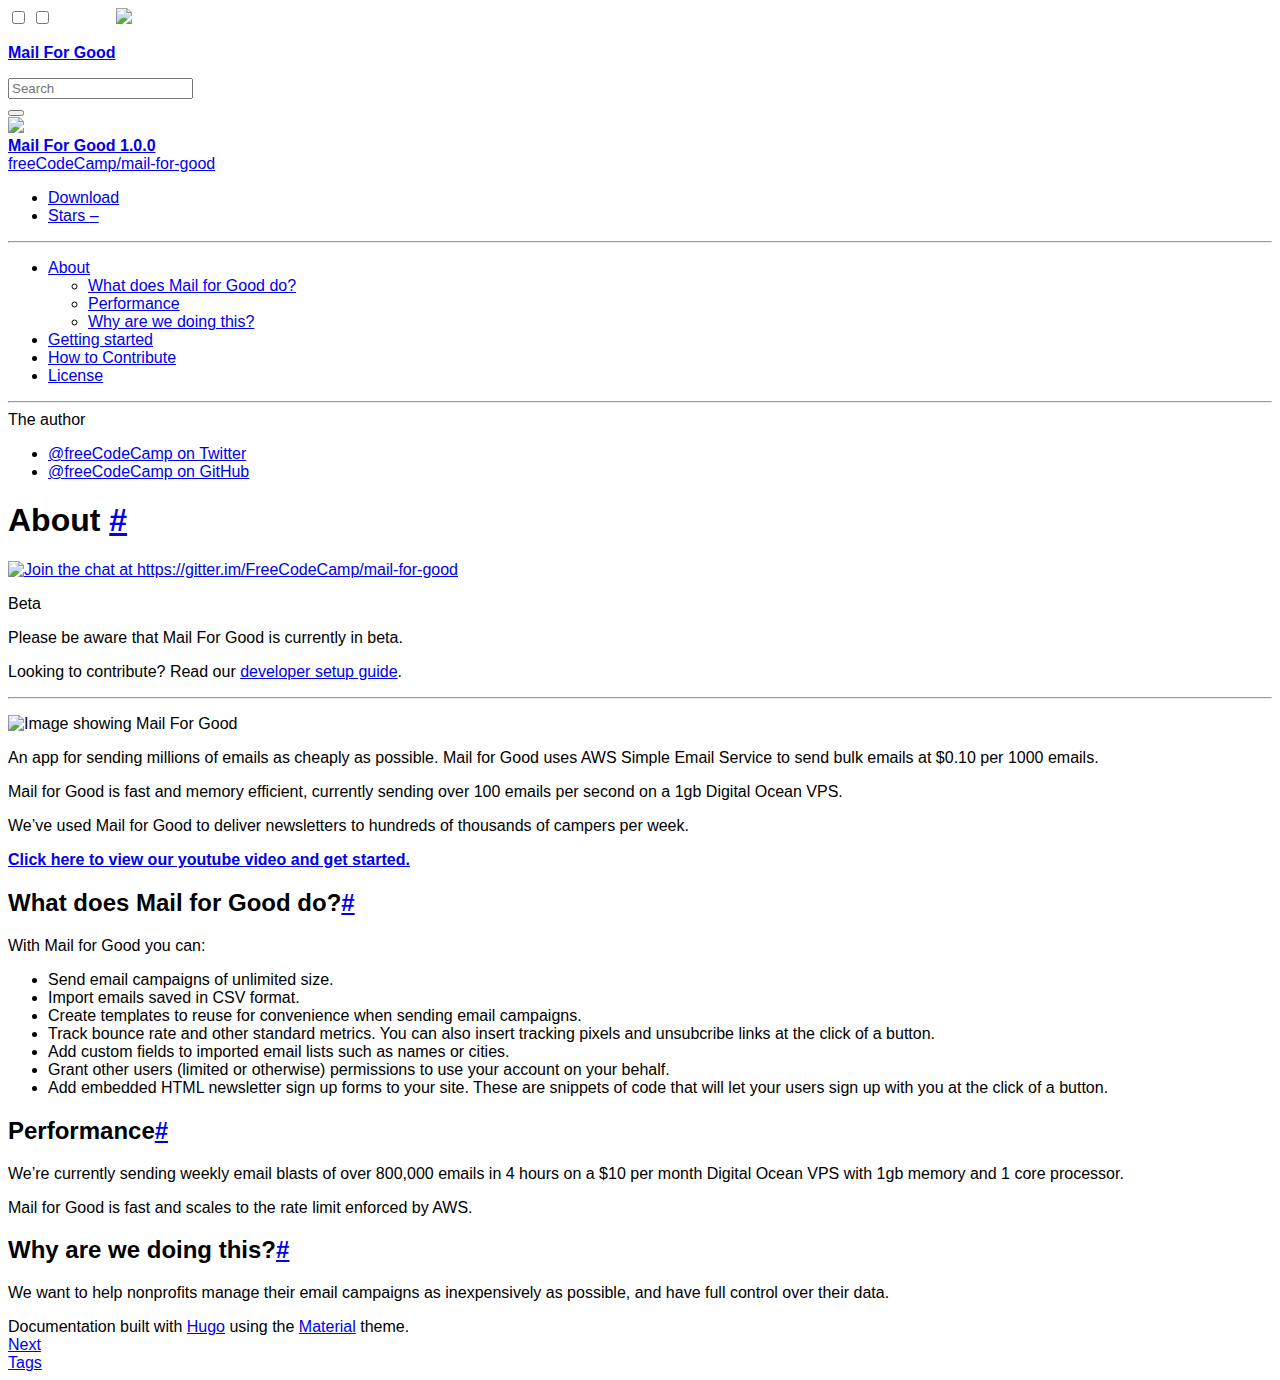
==== public/index.html @ d6765142 "initial commit" ====
<!DOCTYPE html>
  
  
  
  
   <html class="no-js"> 

  <head lang="en-us">
    <meta charset="utf-8">
    <meta name="viewport" content="width=device-width,user-scalable=no,initial-scale=1,maximum-scale=1">
    <meta http-equiv="X-UA-Compatible" content="IE=10" />
    <title>Mail For Good</title>
    <meta name="generator" content="Hugo 0.29" />

    
    <meta name="description" content="An open source app for sending millions of emails as cheaply as possible.">
    
    <link rel="canonical" href="https://mail-for-good.github.io/">
    
    <meta name="author" content="Free Code Camp">
    

    <meta property="og:url" content="https://mail-for-good.github.io/">
    <meta property="og:title" content="Mail For Good">
    <meta property="og:image" content="https://mail-for-good.github.io/logo.png">
    <meta name="apple-mobile-web-app-title" content="Mail For Good">
    <meta name="apple-mobile-web-app-capable" content="yes">
    <meta name="apple-mobile-web-app-status-bar-style" content="black-translucent">

    <link rel="shortcut icon" type="image/x-icon" href="https://mail-for-good.github.io/logo.png">
    <link rel="icon" type="image/x-icon" href="https://mail-for-good.github.io/logo.png">

    <style>
      @font-face {
        font-family: 'Icon';
        src: url('https://mail-for-good.github.io/fonts/icon.eot');
        src: url('https://mail-for-good.github.io/fonts/icon.eot')
               format('embedded-opentype'),
             url('https://mail-for-good.github.io/fonts/icon.woff')
               format('woff'),
             url('https://mail-for-good.github.io/fonts/icon.ttf')
               format('truetype'),
             url('https://mail-for-good.github.io/fonts/icon.svg')
               format('svg');
        font-weight: normal;
        font-style: normal;
      }
    </style>

    <link rel="stylesheet" href="https://mail-for-good.github.io/stylesheets/application.css">
    <link rel="stylesheet" href="https://mail-for-good.github.io/stylesheets/temporary.css">
    <link rel="stylesheet" href="https://mail-for-good.github.io/stylesheets/palettes.css">
    <link rel="stylesheet" href="https://mail-for-good.github.io/stylesheets/highlight/highlight.css">

    
    
    
    <link rel="stylesheet" href="//fonts.googleapis.com/css?family=%27Lato%27%2c%20sans-serif:400,700|Ubuntu&#43;Mono">
    <style>
      body, input {
        font-family: '\27Lato\27, sans-serif', Helvetica, Arial, sans-serif;
      }
      pre, code {
        font-family: 'Ubuntu Mono', 'Courier New', 'Courier', monospace;
      }
    </style>

    
    <script src="https://mail-for-good.github.io/javascripts/modernizr.js"></script>

    
    <link href="https://mail-for-good.github.io/index.xml" rel="alternate" type="application/rss+xml" title="Mail For Good" />
    <link href="https://mail-for-good.github.io/index.xml" rel="feed" type="application/rss+xml" title="Mail For Good" />
    

  </head>
  <body class="palette-primary-green palette-accent-yellow">



	
	


<div class="backdrop">
	<div class="backdrop-paper"></div>
</div>

<input class="toggle" type="checkbox" id="toggle-drawer">
<input class="toggle" type="checkbox" id="toggle-search">
<label class="toggle-button overlay" for="toggle-drawer"></label>

<header class="header">
	<nav aria-label="Header">
  <div class="bar default">
    <div class="button button-menu" role="button" aria-label="Menu">
      <label class="toggle-button icon icon-menu" for="toggle-drawer">
        <span></span>
      </label>
    </div>
    <div class="stretch">
      <div class="title" style="display: flex; align-items: flex-start;">
        <p style="font-weight: bold;"><a href="https://mail-for-good.github.io/">Mail For Good</a></p> <img src="https://mail-for-good.github.io/logo.png" style="max-height: 5rem; margin-top: -1.25rem;" />
      </div>
    </div>

    
    <div class="button button-twitter" role="button" aria-label="Twitter">
       <a href="https://twitter.com/freeCodeCamp" title="@freeCodeCamp on Twitter" target="_blank" class="toggle-button icon icon-twitter"></a>
    </div>
    

    
    <div class="button button-github" role="button" aria-label="GitHub">
      <a href="https://github.com/freeCodeCamp" title="@freeCodeCamp on GitHub" target="_blank" class="toggle-button icon icon-github"></a>
    </div>
    
    
        
  </div>
  <div class="bar search">
    <div class="button button-close" role="button" aria-label="Close">
      <label class="toggle-button icon icon-back" for="toggle-search"></label>
    </div>
    <div class="stretch">
      <div class="field">
        <input class="query" type="text" placeholder="Search" autocapitalize="off" autocorrect="off" autocomplete="off" spellcheck>
      </div>
    </div>
    <div class="button button-reset" role="button" aria-label="Search">
      <button class="toggle-button icon icon-close" id="reset-search"></button>
    </div>
  </div>
</nav>
</header>

<main class="main">
	<div class="drawer">
		<nav aria-label="Navigation">
  <a href="https://github.com/freeCodeCamp/mail-for-good" class="project">
    <div class="banner">
      
        <div class="logo">
          <img src="https://mail-for-good.github.io/logo.png">
        </div>
      
      <div class="name">
        <strong>Mail For Good <span class="version">1.0.0</span></strong>
        
          <br>
          freeCodeCamp/mail-for-good
        
      </div>
    </div>
  </a>

  <div class="scrollable">
    <div class="wrapper">
      
        <ul class="repo">
          <li class="repo-download">
            <a href="https://github.com/freeCodeCamp/mail-for-good/archive/master.zip" target="_blank" title="Download" data-action="download">
              <i class="icon icon-download"></i> Download
            </a>
          </li>
          <li class="repo-stars">
            <a href="https://github.com/freeCodeCamp/mail-for-good/stargazers" target="_blank" title="Stargazers" data-action="star">
              <i class="icon icon-star"></i> Stars
              <span class="count">&ndash;</span>
            </a>
          </li>
        </ul>
        <hr>
      

      <div class="toc">
        
        <ul>
          




<li>
  
    



<a class="current" title="About" href="https://mail-for-good.github.io/">
	
	About
</a>


<ul id="scrollspy">
</ul>


  
</li>



<li>
  
    



<a  title="Getting started" href="https://mail-for-good.github.io/getting-started/">
	
	Getting started
</a>



  
</li>



<li>
  
    



<a  title="How to Contribute" href="https://mail-for-good.github.io/how-to-contribute/">
	
	How to Contribute
</a>



  
</li>



<li>
  
    



<a  title="License" href="https://mail-for-good.github.io/license/">
	
	License
</a>



  
</li>


        </ul>
        

        
        <hr>
        <span class="section">The author</span>
        
        <ul>
          
          <li>
            <a href="https://twitter.com/freeCodeCamp" target="_blank" title="@freeCodeCamp on Twitter">
              @freeCodeCamp on Twitter
            </a>
          </li>
          

          
          <li>
            <a href="https://github.com/freeCodeCamp" target="_blank" title="@freeCodeCamp on GitHub">
              @freeCodeCamp on GitHub
            </a>
          </li>
          

          
        </ul>
        
      </div>
    </div>
  </div>
</nav>

	</div>

	<article class="article">
		<div class="wrapper">
			
				<h1>About </h1>

				

<p><a href="https://gitter.im/FreeCodeCamp/mail-for-good?utm_source=badge&amp;utm_medium=badge&amp;utm_campaign=pr-badge&amp;utm_content=badge"><img src="https://badges.gitter.im/FreeCodeCamp/mail-for-good.svg" alt="Join the chat at https://gitter.im/FreeCodeCamp/mail-for-good" /></a></p>

<div class="admonition note">
<p class="admonition-title">Beta</p>
<p>Please be aware that Mail For Good is currently in beta.</p>
</div>

<p>Looking to contribute? Read our <a href="https://mail-for-good.github.io/how-to-contribute">developer setup guide</a>.</p>

<hr />

<p><img src="https://mail-for-good.github.io/hero.png" alt="Image showing Mail For Good" /></p>

<p>An app for sending millions of emails as cheaply as possible. Mail for Good uses AWS Simple Email Service to send bulk emails at $0.10 per 1000 emails.</p>

<p>Mail for Good is fast and memory efficient, currently sending over 100 emails per second on a 1gb Digital Ocean VPS.</p>

<p>We&rsquo;ve used Mail for Good to deliver newsletters to hundreds of thousands of campers per week.</p>

<p><a href="https://www.youtube.com/watch?v=_7U03GVD4a8"><strong>Click here to view our youtube video and get started.</strong></a></p>

<h2 id="what-does-mail-for-good-do">What does Mail for Good do?</h2>

<p>With Mail for Good you can:</p>

<ul>
<li>Send email campaigns of unlimited size.</li>
<li>Import emails saved in CSV format.</li>
<li>Create templates to reuse for convenience when sending email campaigns.</li>
<li>Track bounce rate and other standard metrics. You can also insert tracking pixels and unsubcribe links at the click of a button.</li>
<li>Add custom fields to imported email lists such as names or cities.</li>
<li>Grant other users (limited or otherwise) permissions to use your account on your behalf.</li>
<li>Add embedded HTML newsletter sign up forms to your site. These are snippets of code that will let your users sign up with you at the click of a button.</li>
</ul>

<h2 id="performance">Performance</h2>

<p>We&rsquo;re currently sending weekly email blasts of over 800,000 emails in 4 hours on a $10 per month Digital Ocean VPS with 1gb memory and 1 core processor.</p>

<p>Mail for Good is fast and scales to the rate limit enforced by AWS.</p>

<h2 id="why-are-we-doing-this">Why are we doing this?</h2>

<p>We want to help nonprofits manage their email campaigns as inexpensively as possible, and have full control over their data.</p>

			

			<aside class="copyright" role="note">
				
				Documentation built with
				<a href="https://www.gohugo.io" target="_blank">Hugo</a>
				using the
				<a href="http://github.com/digitalcraftsman/hugo-material-docs" target="_blank">Material</a> theme.
			</aside>

			<footer class="footer">
				



<nav class="pagination" aria-label="Footer">
  <div class="previous">
  </div>

  
  
  <div class="next">
      <a href="https://mail-for-good.github.io/tags/" title="Tags">
        <span class="direction">
          Next
        </span>
        <div class="page">
          <div class="stretch">
            <div class="title">
              Tags
            </div>
          </div>
          <div class="button button-next" role="button" aria-label="Next">
            <i class="icon icon-forward"></i>
          </div>
        </div>
      </a>
  </div>
</nav>



			</footer>
		</div>
	</article>

	<div class="results" role="status" aria-live="polite">
		<div class="scrollable">
			<div class="wrapper">
				<div class="meta"></div>
				<div class="list"></div>
			</div>
		</div>
	</div>
</main>

    <script>
    
      var base_url = 'https:\/\/mail-for-good.github.io';
      var repo_id  = 'freeCodeCamp\/mail-for-good';
    
    </script>

    <script src="https://mail-for-good.github.io/javascripts/application.js"></script>
    

    <script>
      /* Add headers to scrollspy */
      var headers   = document.getElementsByTagName("h2");
      var scrollspy = document.getElementById('scrollspy');

      if(scrollspy) {
        if(headers.length > 0) {
          for(var i = 0; i < headers.length; i++) {
            var li = document.createElement("li");
            li.setAttribute("class", "anchor");

            var a  = document.createElement("a");
            a.setAttribute("href", "#" + headers[i].id);
            a.setAttribute("title", headers[i].innerHTML);
            a.innerHTML = headers[i].innerHTML;

            li.appendChild(a)
            scrollspy.appendChild(li);
          }
        } else {
          scrollspy.parentElement.removeChild(scrollspy)
        }


        /* Add permanent link next to the headers */
        var headers = document.querySelectorAll("h1, h2, h3, h4, h5, h6");

        for(var i = 0; i < headers.length; i++) {
            var a = document.createElement("a");
            a.setAttribute("class", "headerlink");
            a.setAttribute("href", "#" + headers[i].id);
            a.setAttribute("title", "Permanent link")
            a.innerHTML = "#";
            headers[i].appendChild(a);
        }
      }
    </script>

    

    <script src="//cdnjs.cloudflare.com/ajax/libs/highlight.js/9.8.0/highlight.min.js"></script>
    <script>hljs.initHighlightingOnLoad();</script>
  </body>
</html>
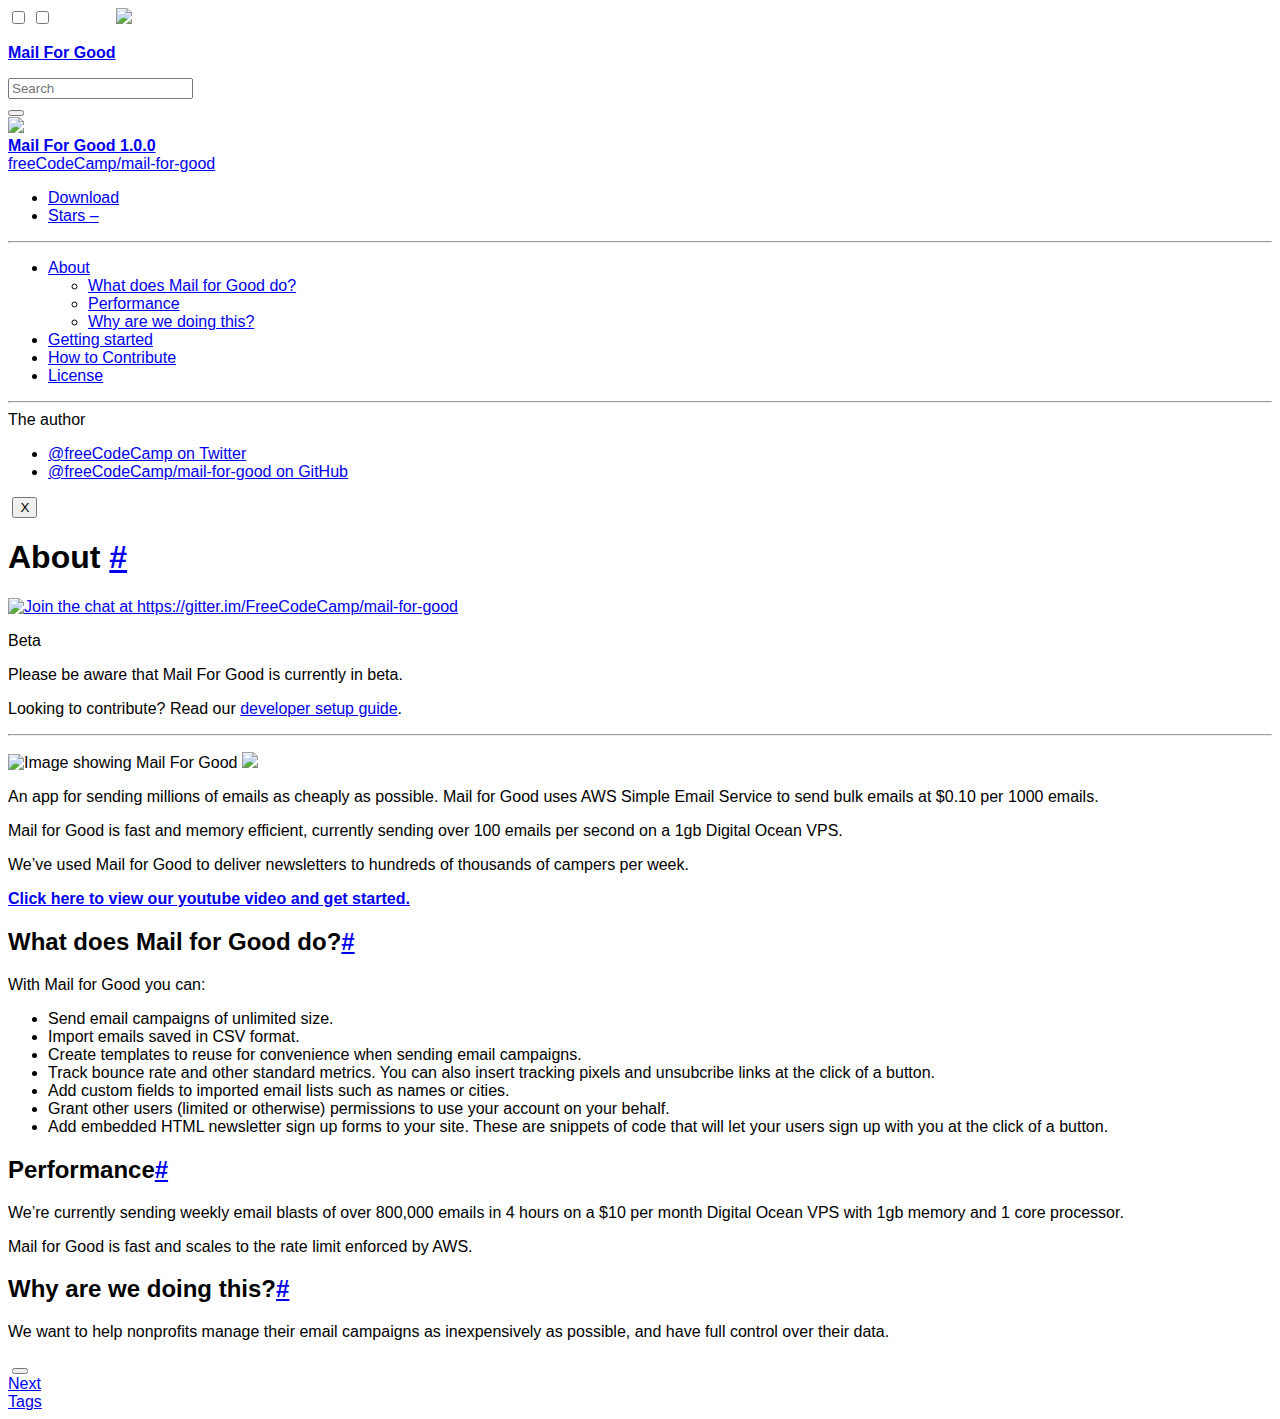
==== commit 0693b425: "first test" ====
--- a/public/index.html
+++ b/public/index.html
@@ -15,42 +15,42 @@
     
     <meta name="description" content="An open source app for sending millions of emails as cheaply as possible.">
     
-    <link rel="canonical" href="https://mail-for-good.github.io/">
+    <link rel="canonical" href="/">
     
     <meta name="author" content="Free Code Camp">
     
 
-    <meta property="og:url" content="https://mail-for-good.github.io/">
+    <meta property="og:url" content="/">
     <meta property="og:title" content="Mail For Good">
-    <meta property="og:image" content="https://mail-for-good.github.io/logo.png">
+    <meta property="og:image" content="/logo.png">
     <meta name="apple-mobile-web-app-title" content="Mail For Good">
     <meta name="apple-mobile-web-app-capable" content="yes">
     <meta name="apple-mobile-web-app-status-bar-style" content="black-translucent">
 
-    <link rel="shortcut icon" type="image/x-icon" href="https://mail-for-good.github.io/logo.png">
-    <link rel="icon" type="image/x-icon" href="https://mail-for-good.github.io/logo.png">
+    <link rel="shortcut icon" type="image/x-icon" href="/logo.png">
+    <link rel="icon" type="image/x-icon" href="/logo.png">
 
     <style>
       @font-face {
         font-family: 'Icon';
-        src: url('https://mail-for-good.github.io/fonts/icon.eot');
-        src: url('https://mail-for-good.github.io/fonts/icon.eot')
+        src: url('/fonts/icon.eot');
+        src: url('/fonts/icon.eot')
                format('embedded-opentype'),
-             url('https://mail-for-good.github.io/fonts/icon.woff')
+             url('/fonts/icon.woff')
                format('woff'),
-             url('https://mail-for-good.github.io/fonts/icon.ttf')
+             url('/fonts/icon.ttf')
                format('truetype'),
-             url('https://mail-for-good.github.io/fonts/icon.svg')
+             url('/fonts/icon.svg')
                format('svg');
         font-weight: normal;
         font-style: normal;
       }
     </style>
-
-    <link rel="stylesheet" href="https://mail-for-good.github.io/stylesheets/application.css">
-    <link rel="stylesheet" href="https://mail-for-good.github.io/stylesheets/temporary.css">
-    <link rel="stylesheet" href="https://mail-for-good.github.io/stylesheets/palettes.css">
-    <link rel="stylesheet" href="https://mail-for-good.github.io/stylesheets/highlight/highlight.css">
+    <link rel="stylesheet" href="/stylesheets/application.css">
+    <link rel="stylesheet" href="/stylesheets/temporary.css">
+    <link rel="stylesheet" href="/stylesheets/palettes.css">
+    <link rel="stylesheet" href="/stylesheets/highlight/highlight.css">
+    <link rel="stylesheet" type="text/css" href="/modal.css">
 
     
     
@@ -66,11 +66,11 @@
     </style>
 
     
-    <script src="https://mail-for-good.github.io/javascripts/modernizr.js"></script>
-
-    
-    <link href="https://mail-for-good.github.io/index.xml" rel="alternate" type="application/rss+xml" title="Mail For Good" />
-    <link href="https://mail-for-good.github.io/index.xml" rel="feed" type="application/rss+xml" title="Mail For Good" />
+    <script src="/javascripts/modernizr.js"></script>
+
+    
+    <link href="/index.xml" rel="alternate" type="application/rss+xml" title="Mail For Good" />
+    <link href="/index.xml" rel="feed" type="application/rss+xml" title="Mail For Good" />
     
 
   </head>
@@ -100,7 +100,7 @@
     </div>
     <div class="stretch">
       <div class="title" style="display: flex; align-items: flex-start;">
-        <p style="font-weight: bold;"><a href="https://mail-for-good.github.io/">Mail For Good</a></p> <img src="https://mail-for-good.github.io/logo.png" style="max-height: 5rem; margin-top: -1.25rem;" />
+        <p style="font-weight: bold;"><a href="/">Mail For Good</a></p> <img src="/logo.png" style="max-height: 5rem; margin-top: -1.25rem;" />
       </div>
     </div>
 
@@ -112,7 +112,7 @@
 
     
     <div class="button button-github" role="button" aria-label="GitHub">
-      <a href="https://github.com/freeCodeCamp" title="@freeCodeCamp on GitHub" target="_blank" class="toggle-button icon icon-github"></a>
+      <a href="https://github.com/freeCodeCamp/mail-for-good" title="@freeCodeCamp/mail-for-good on GitHub" target="_blank" class="toggle-button icon icon-github"></a>
     </div>
     
     
@@ -141,7 +141,7 @@
     <div class="banner">
       
         <div class="logo">
-          <img src="https://mail-for-good.github.io/logo.png">
+          <img src="/logo.png">
         </div>
       
       <div class="name">
@@ -187,7 +187,7 @@
 
 
 
-<a class="current" title="About" href="https://mail-for-good.github.io/">
+<a class="current" title="About" href="/">
 	
 	About
 </a>
@@ -208,7 +208,7 @@
 
 
 
-<a  title="Getting started" href="https://mail-for-good.github.io/getting-started/">
+<a  title="Getting started" href="/getting-started/">
 	
 	Getting started
 </a>
@@ -226,7 +226,7 @@
 
 
 
-<a  title="How to Contribute" href="https://mail-for-good.github.io/how-to-contribute/">
+<a  title="How to Contribute" href="/how-to-contribute/">
 	
 	How to Contribute
 </a>
@@ -244,7 +244,7 @@
 
 
 
-<a  title="License" href="https://mail-for-good.github.io/license/">
+<a  title="License" href="/license/">
 	
 	License
 </a>
@@ -273,8 +273,8 @@
 
           
           <li>
-            <a href="https://github.com/freeCodeCamp" target="_blank" title="@freeCodeCamp on GitHub">
-              @freeCodeCamp on GitHub
+            <a href="https://github.com/freeCodeCamp/mail-for-good" target="_blank" title="@freeCodeCamp/mail-for-good on GitHub">
+              @freeCodeCamp/mail-for-good on GitHub
             </a>
           </li>
           
@@ -290,6 +290,13 @@
 	</div>
 
 	<article class="article">
+			<div id="modal-wrap">
+			<div id="modal">
+				<img id="modal-image" />
+				<button id="modal-close-button">X</button>
+
+			</div>
+		</div>
 		<div class="wrapper">
 			
 				<h1>About </h1>
@@ -303,11 +310,12 @@
 <p>Please be aware that Mail For Good is currently in beta.</p>
 </div>
 
-<p>Looking to contribute? Read our <a href="https://mail-for-good.github.io/how-to-contribute">developer setup guide</a>.</p>
+<p>Looking to contribute? Read our <a href="/how-to-contribute">developer setup guide</a>.</p>
 
 <hr />
 
-<p><img src="https://mail-for-good.github.io/hero.png" alt="Image showing Mail For Good" /></p>
+<p><img src="/hero.png" alt="Image showing Mail For Good" />
+<img src="/hero.png" class='image'></p>
 
 <p>An app for sending millions of emails as cheaply as possible. Mail for Good uses AWS Simple Email Service to send bulk emails at $0.10 per 1000 emails.</p>
 
@@ -341,15 +349,14 @@
 
 <p>We want to help nonprofits manage their email campaigns as inexpensively as possible, and have full control over their data.</p>
 
+<div id="modal-wrap">
+    <div id="modal">
+        <img id="modal-image"></img>
+        <button id="modal-close-button"></button>
+    </div>
+</div>
+
 			
-
-			<aside class="copyright" role="note">
-				
-				Documentation built with
-				<a href="https://www.gohugo.io" target="_blank">Hugo</a>
-				using the
-				<a href="http://github.com/digitalcraftsman/hugo-material-docs" target="_blank">Material</a> theme.
-			</aside>
 
 			<footer class="footer">
 				
@@ -363,7 +370,7 @@
   
   
   <div class="next">
-      <a href="https://mail-for-good.github.io/tags/" title="Tags">
+      <a href="/tags/" title="Tags">
         <span class="direction">
           Next
         </span>
@@ -396,15 +403,15 @@
 		</div>
 	</div>
 </main>
-
+<script type="text/javascript" src='/modal.js'></script>
     <script>
     
-      var base_url = 'https:\/\/mail-for-good.github.io';
+      var base_url = '\/';
       var repo_id  = 'freeCodeCamp\/mail-for-good';
     
     </script>
 
-    <script src="https://mail-for-good.github.io/javascripts/application.js"></script>
+    <script src="/javascripts/application.js"></script>
     
 
     <script>
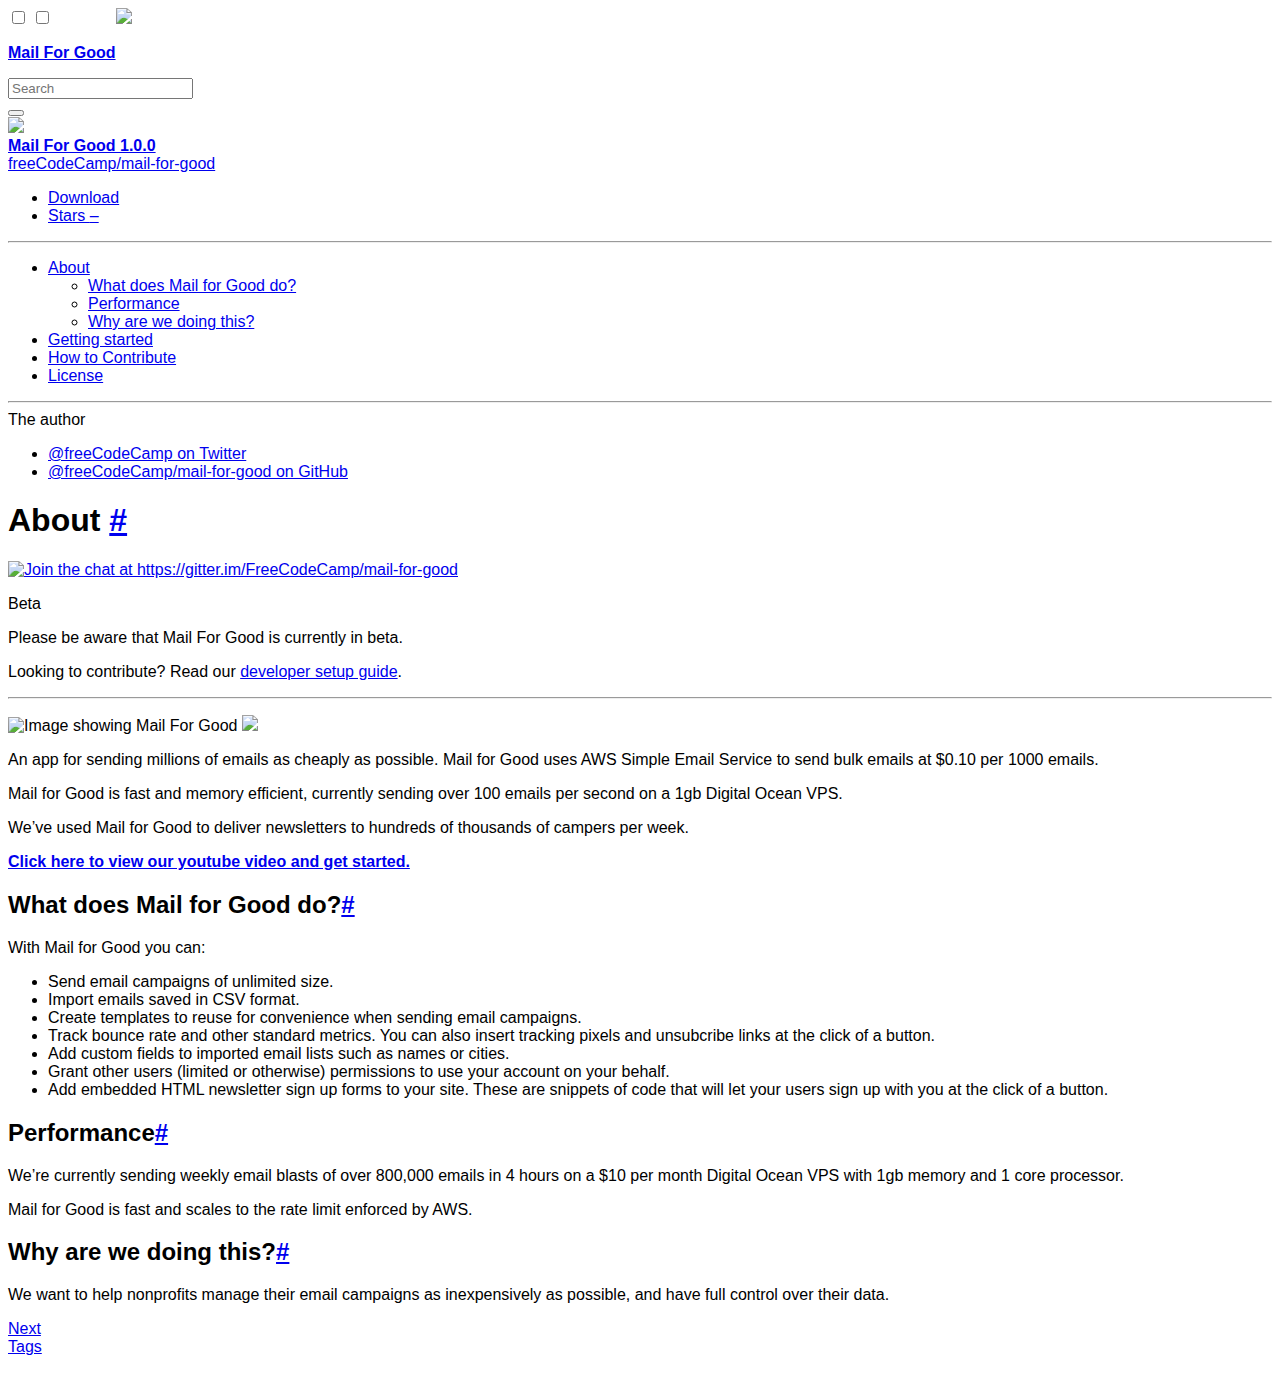
==== commit 74568ce1: "add modal html" ====
--- a/public/index.html
+++ b/public/index.html
@@ -290,13 +290,6 @@
 	</div>
 
 	<article class="article">
-			<div id="modal-wrap">
-			<div id="modal">
-				<img id="modal-image" />
-				<button id="modal-close-button">X</button>
-
-			</div>
-		</div>
 		<div class="wrapper">
 			
 				<h1>About </h1>
@@ -348,13 +341,6 @@
 <h2 id="why-are-we-doing-this">Why are we doing this?</h2>
 
 <p>We want to help nonprofits manage their email campaigns as inexpensively as possible, and have full control over their data.</p>
-
-<div id="modal-wrap">
-    <div id="modal">
-        <img id="modal-image"></img>
-        <button id="modal-close-button"></button>
-    </div>
-</div>
 
 			
 
@@ -389,6 +375,12 @@
 </nav>
 
 
+  </div>
+  <section id="modal-wrap">
+  <div id="modal">
+    <img id="modal-image"></img>
+    <p id="modal-close-button"></p>
+</section>
 
 			</footer>
 		</div>
@@ -403,7 +395,6 @@
 		</div>
 	</div>
 </main>
-<script type="text/javascript" src='/modal.js'></script>
     <script>
     
       var base_url = '\/';
@@ -453,7 +444,7 @@
     </script>
 
     
-
+    <script src="/modal.js"></script>
     <script src="//cdnjs.cloudflare.com/ajax/libs/highlight.js/9.8.0/highlight.min.js"></script>
     <script>hljs.initHighlightingOnLoad();</script>
   </body>
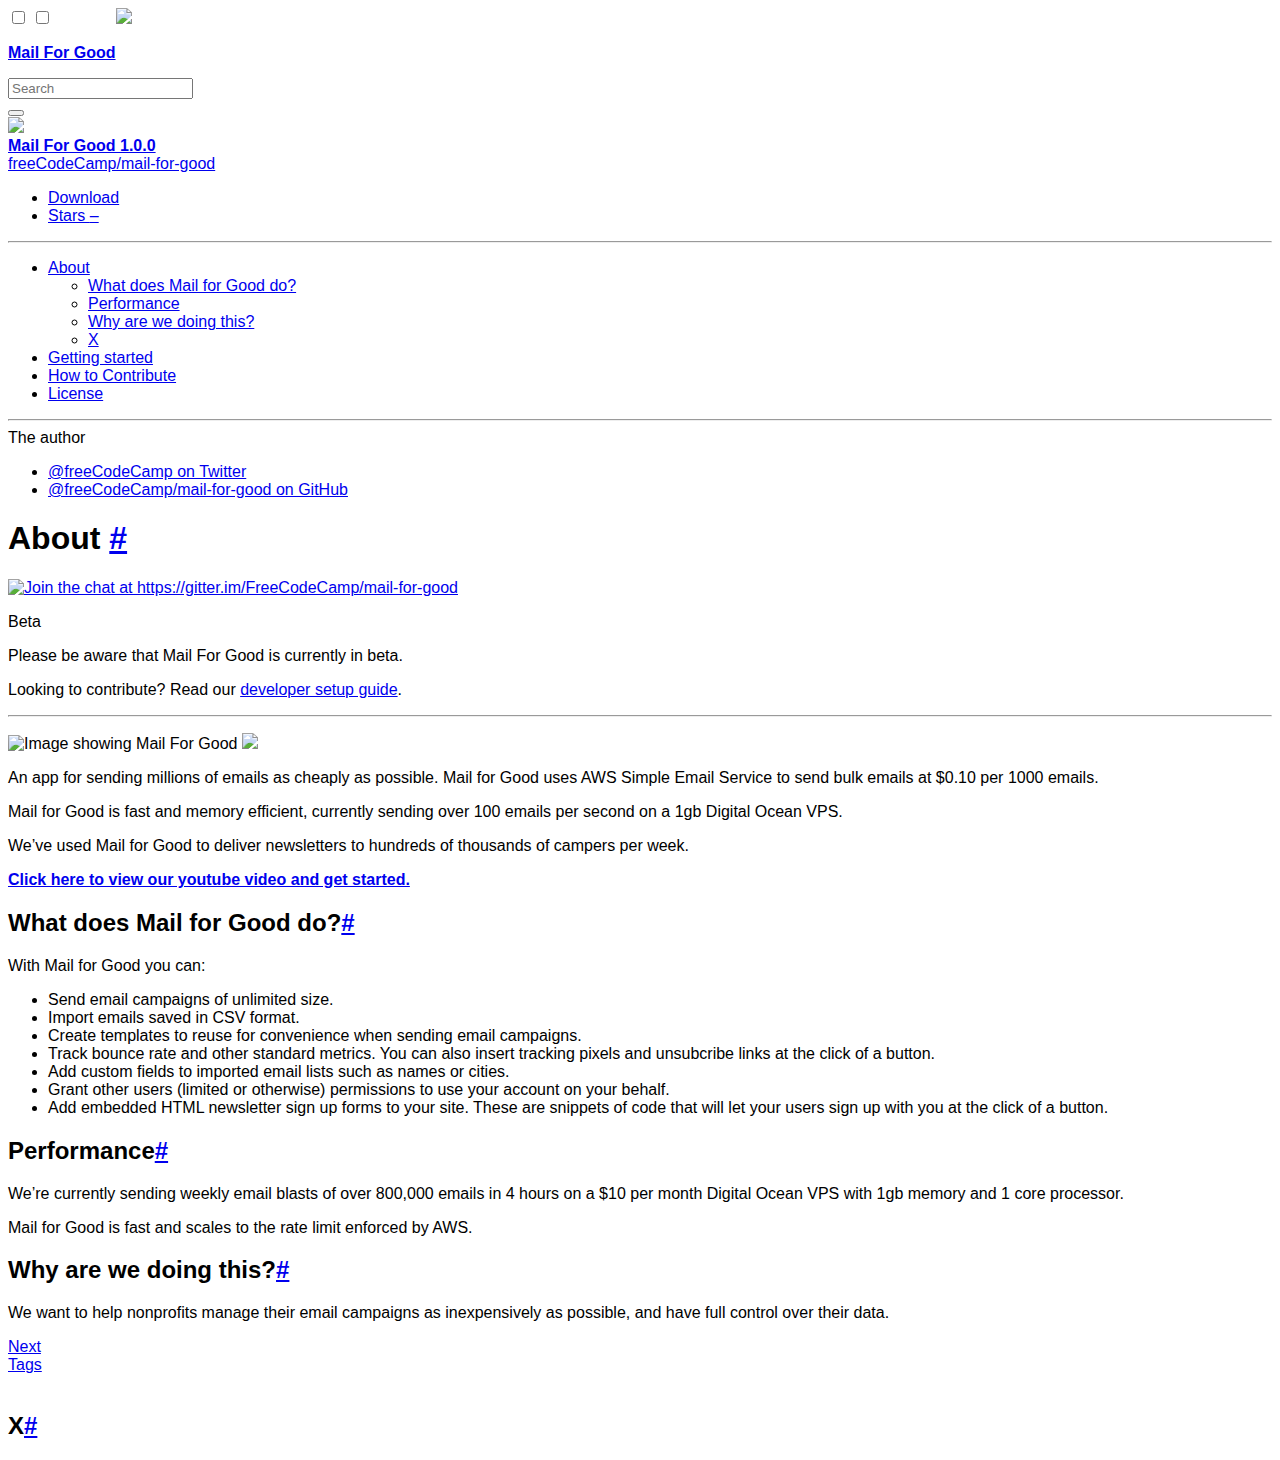
==== commit cea6a122: "rem es6" ====
--- a/public/index.html
+++ b/public/index.html
@@ -50,7 +50,6 @@
     <link rel="stylesheet" href="/stylesheets/temporary.css">
     <link rel="stylesheet" href="/stylesheets/palettes.css">
     <link rel="stylesheet" href="/stylesheets/highlight/highlight.css">
-    <link rel="stylesheet" type="text/css" href="/modal.css">
 
     
     
@@ -65,6 +64,8 @@
       }
     </style>
 
+    
+    <link rel="stylesheet" href="/modal.css">
     
     <script src="/javascripts/modernizr.js"></script>
 
@@ -376,10 +377,13 @@
 
 
   </div>
-  <section id="modal-wrap">
+<section id="modal-wrap">
   <div id="modal">
-    <img id="modal-image"></img>
-    <p id="modal-close-button"></p>
+    <img src="" id='modal-image' alt="">
+    <div id="modal-close-button">
+       <h2>X</h2>
+    </div>
+  </div>
 </section>
 
 			</footer>
@@ -404,6 +408,8 @@
 
     <script src="/javascripts/application.js"></script>
     
+    <script src="/modal.js"></script>
+    
 
     <script>
       /* Add headers to scrollspy */
@@ -444,7 +450,6 @@
     </script>
 
     
-    <script src="/modal.js"></script>
     <script src="//cdnjs.cloudflare.com/ajax/libs/highlight.js/9.8.0/highlight.min.js"></script>
     <script>hljs.initHighlightingOnLoad();</script>
   </body>
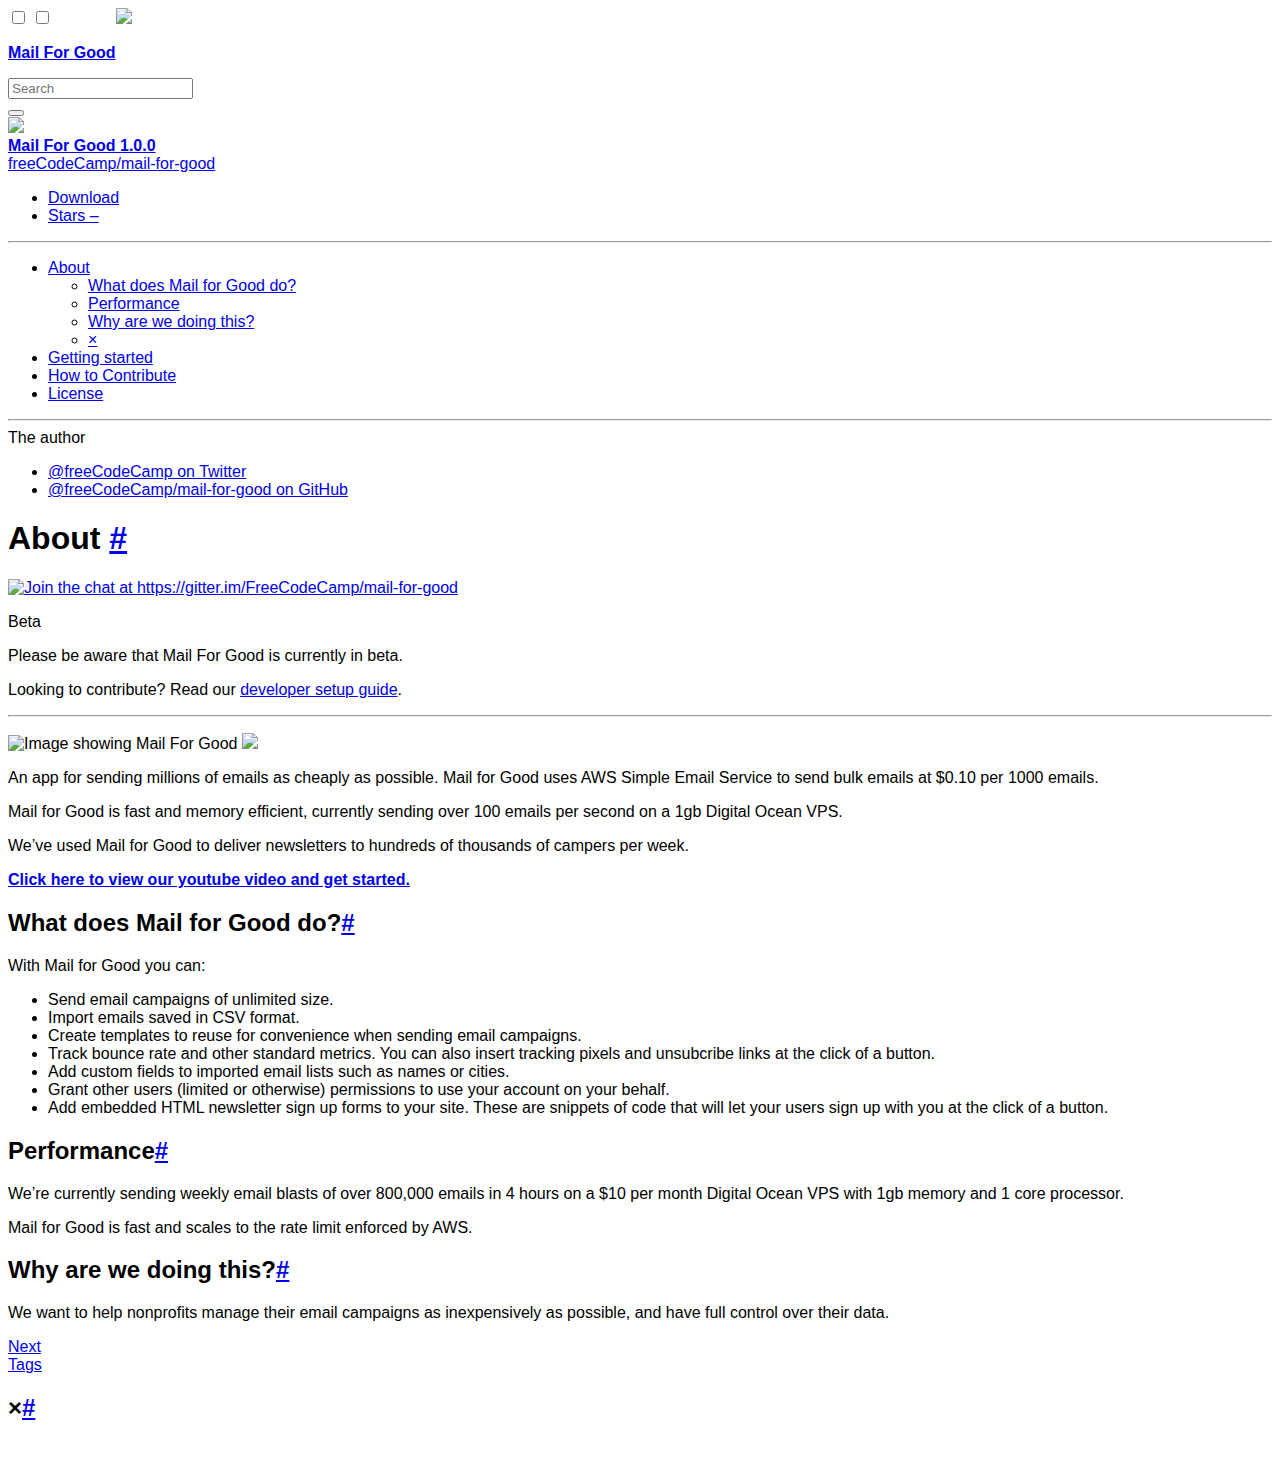
==== commit d3b0bc7f: "modal done" ====
--- a/public/index.html
+++ b/public/index.html
@@ -378,11 +378,11 @@
 
   </div>
 <section id="modal-wrap">
+  <div id="modal-close-button">
+      <h2>&times;</h2>
+    </div>
   <div id="modal">
-    <img src="" id='modal-image' alt="">
-    <div id="modal-close-button">
-       <h2>X</h2>
-    </div>
+          <img src="" id='modal-image' alt="">
   </div>
 </section>
 
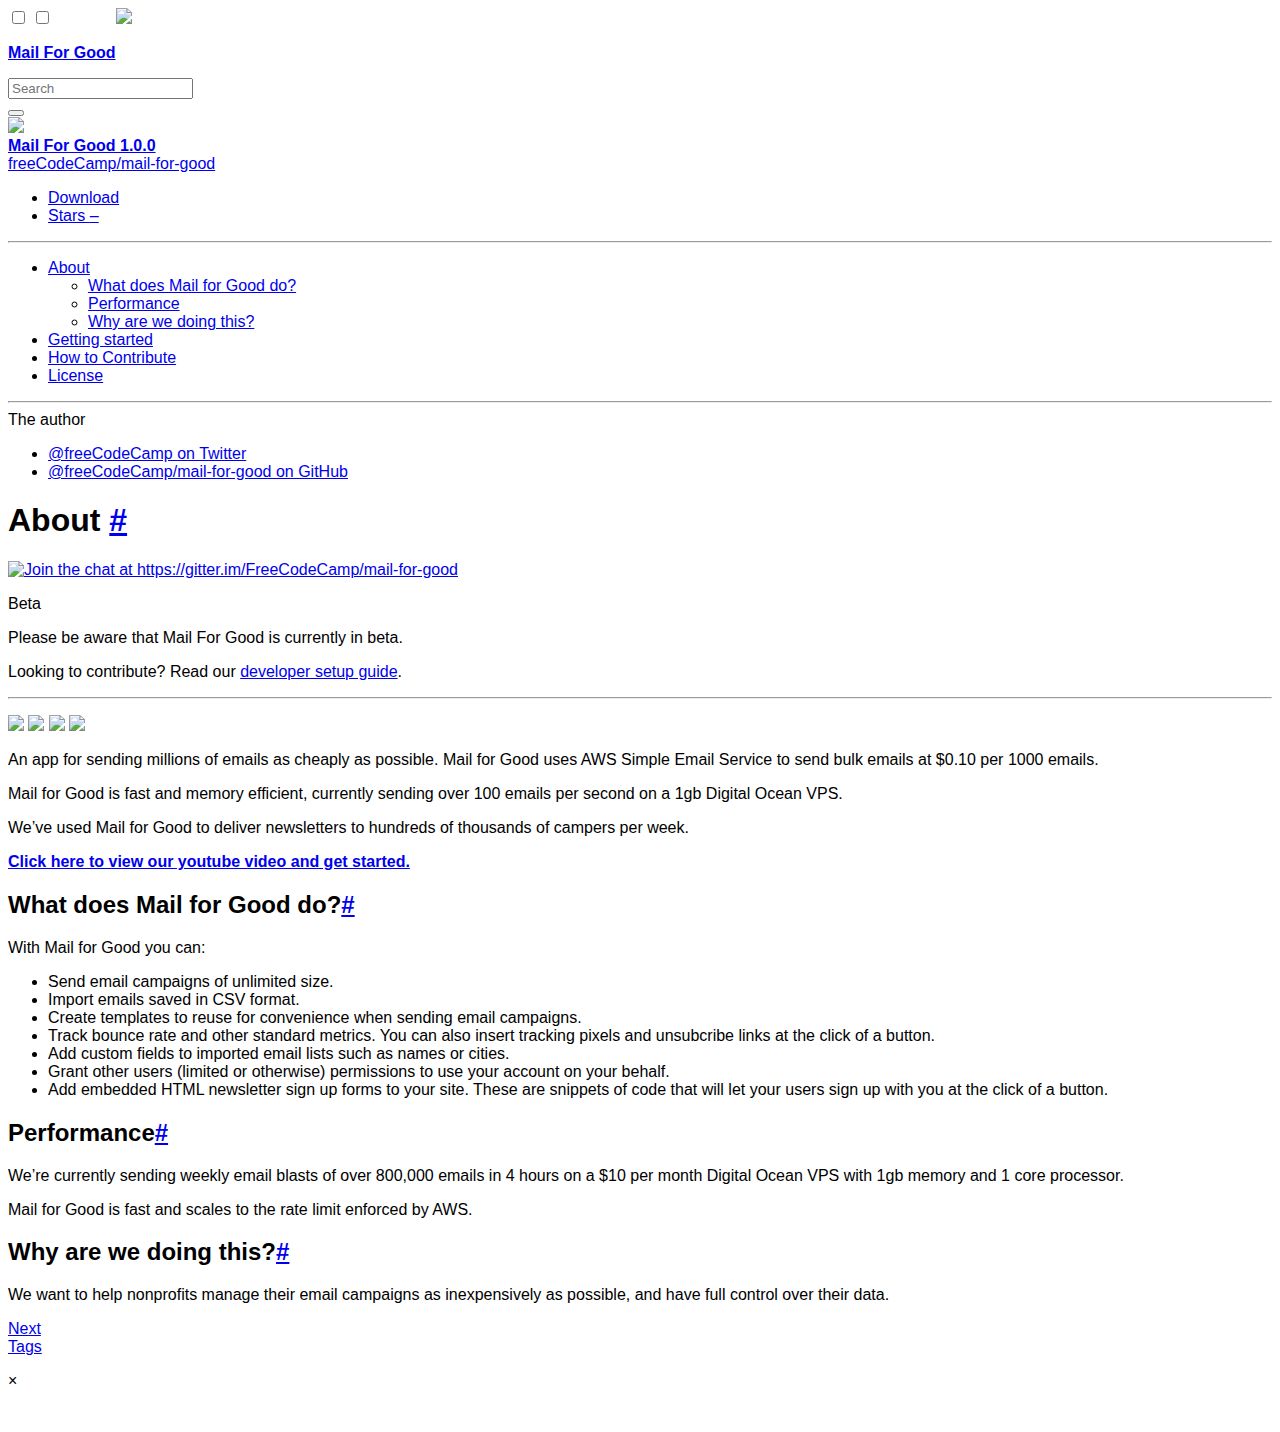
==== commit 8fb2ad7e: "adjusted file structure" ====
--- a/public/index.html
+++ b/public/index.html
@@ -10,7 +10,7 @@
     <meta name="viewport" content="width=device-width,user-scalable=no,initial-scale=1,maximum-scale=1">
     <meta http-equiv="X-UA-Compatible" content="IE=10" />
     <title>Mail For Good</title>
-    <meta name="generator" content="Hugo 0.29" />
+    <meta name="generator" content="Hugo 0.30.2" />
 
     
     <meta name="description" content="An open source app for sending millions of emails as cheaply as possible.">
@@ -65,7 +65,13 @@
     </style>
 
     
-    <link rel="stylesheet" href="/modal.css">
+    <link rel="stylesheet" href="/stylesheets/modal.css">
+    
+    <link rel="stylesheet" href="/stylesheets/misc.css">
+    
+    <link rel="stylesheet" href="/stylesheets/palettes.css">
+    
+    <link rel="stylesheet" href="/stylesheets/highlight/highlight.css">
     
     <script src="/javascripts/modernizr.js"></script>
 
@@ -308,8 +314,10 @@
 
 <hr />
 
-<p><img src="/hero.png" alt="Image showing Mail For Good" />
-<img src="/hero.png" class='image'></p>
+<p><img src="/hero.png" class='image'>
+<img src="/create_campaign_1.png" class='image'>
+<img src="/create_campaign_2.png" class='image'>
+<img src="/settings.png" class='image'></p>
 
 <p>An app for sending millions of emails as cheaply as possible. Mail for Good uses AWS Simple Email Service to send bulk emails at $0.10 per 1000 emails.</p>
 
@@ -346,46 +354,40 @@
 			
 
 			<footer class="footer">
-				
-
-
-
+				  
 <nav class="pagination" aria-label="Footer">
   <div class="previous">
   </div>
 
-  
-  
+   
   <div class="next">
-      <a href="/tags/" title="Tags">
-        <span class="direction">
-          Next
-        </span>
-        <div class="page">
-          <div class="stretch">
-            <div class="title">
-              Tags
-            </div>
-          </div>
-          <div class="button button-next" role="button" aria-label="Next">
-            <i class="icon icon-forward"></i>
+    <a href="/tags/" title="Tags">
+      <span class="direction">
+        Next
+      </span>
+      <div class="page">
+        <div class="stretch">
+          <div class="title">
+            Tags
           </div>
         </div>
-      </a>
+        <div class="button button-next" role="button" aria-label="Next">
+          <i class="icon icon-forward"></i>
+        </div>
+      </div>
+    </a>
   </div>
 </nav>
-
-
-  </div>
+ 
+</div>
 <section id="modal-wrap">
   <div id="modal-close-button">
-      <h2>&times;</h2>
-    </div>
+    <p>&times;</p>
+  </div>
   <div id="modal">
-          <img src="" id='modal-image' alt="">
+    <img src="" id='modal-image' alt="">
   </div>
 </section>
-
 			</footer>
 		</div>
 	</article>
@@ -408,7 +410,7 @@
 
     <script src="/javascripts/application.js"></script>
     
-    <script src="/modal.js"></script>
+    <script src="/javascripts/modal.js"></script>
     
 
     <script>
